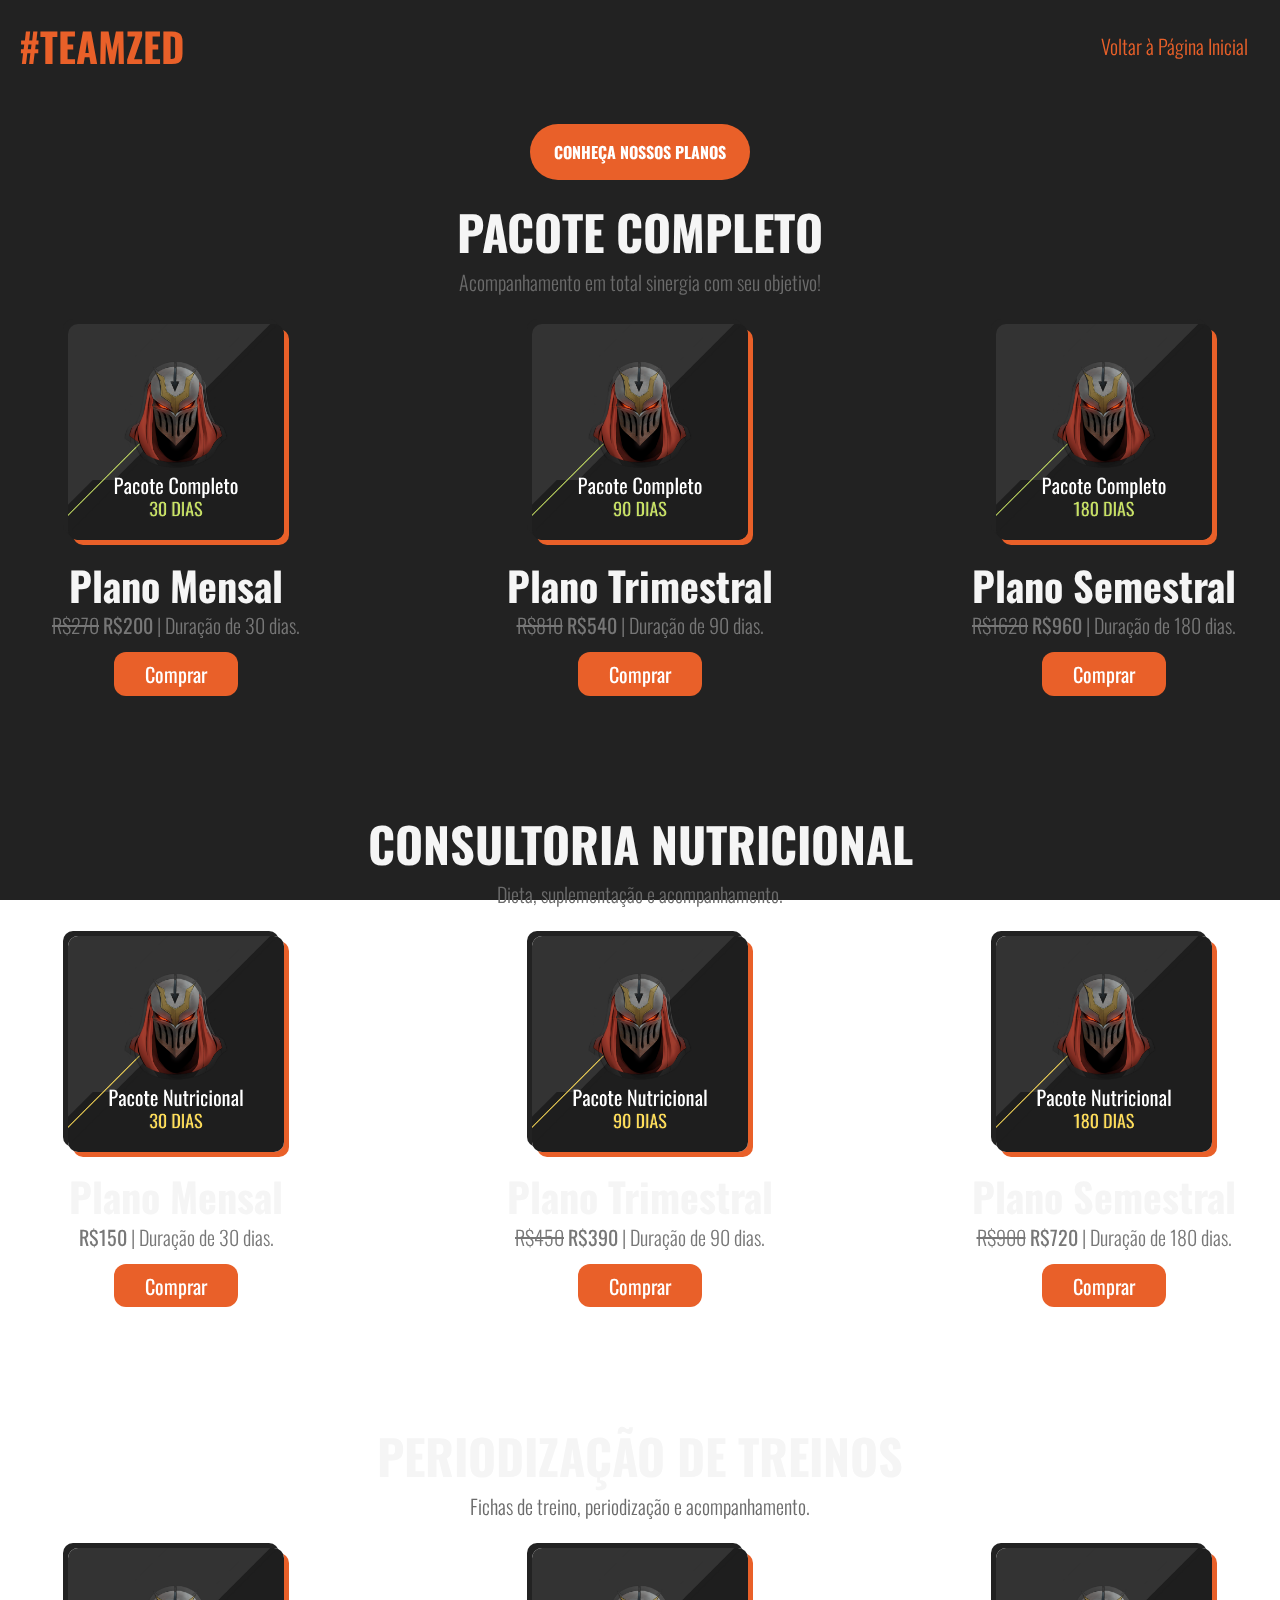
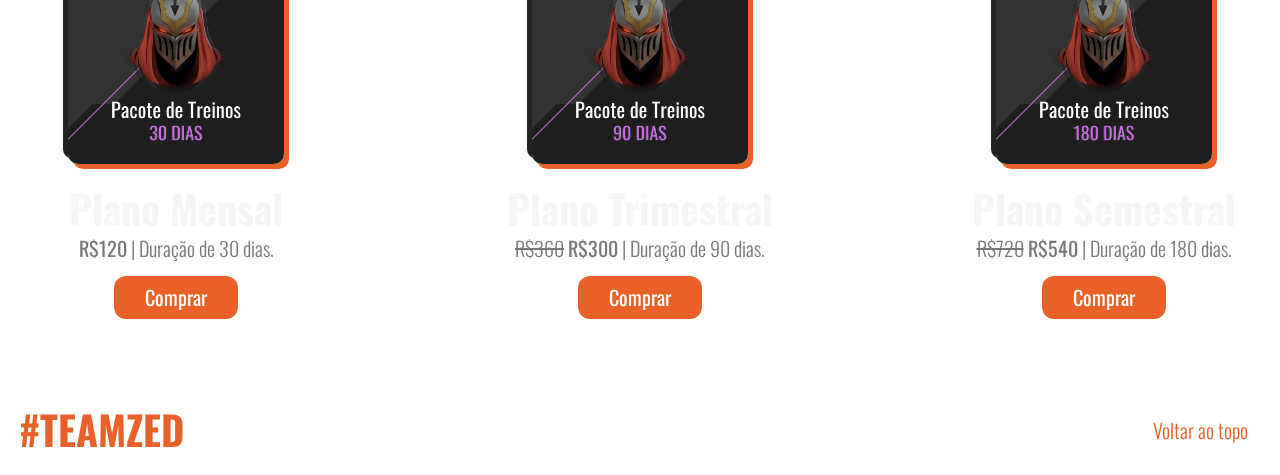
==== src/pages/store.html @ a08b1328 "store" ====
<!DOCTYPE html>
<html lang="pt-BR">
  <head>
    <meta charset="UTF-8" />
    <meta http-equiv="X-UA-Compatible" content="IE=edge" />
    <meta name="viewport" content="width=device-width, initial-scale=1.0" />
    <title>TEAMZED: Login</title>
    <link rel="icon" type="image/x-icon" href="../images/favicon.ico">
    <link rel="stylesheet" href="../css/store.style.css" />
    <link rel="stylesheet" href="../css/style.css" />
    <link rel="stylesheet" href="../css/mobile.css" />
    <link rel="stylesheet" href="src/css/effects.css" />
  </head>
<div class="bg"></div>
  <body>
    <a name="top"></a>
    <header2>
      <h3 class="logo">#TEAMZED</h3>
      <nav>
        <ul>
          <li>
            <a href="../../" id="goback">Voltar à Página Inicial</a>
          </li>
        </ul>
      </nav>
    </header2>
  </section>
  <section id="store">
    <h4 class="store-title hidden">CONHEÇA NOSSOS PLANOS</h4>
    <h2 class="titulo hidden">PACOTE COMPLETO</h2>
    <p class="paragrafo hidden">
      Acompanhamento em total sinergia com seu objetivo!
    </p>
    <div class="box-loja">
      <div class="coach-container hidden">
        <div class="coach">
          <img src="../images/c-30.png" class="planos-n" />
          <h3>Plano Mensal</h3>
          <div class="centerme">
            <span><s>R$270</s> <b>R$200</b> | Duração de 30 dias.</span>
          </div>
          <br><button class="buy-btn"><a href="https://www.asaas.com/c/711025036817"><span id="legenda">Comprar</span></a></button>
        </div>
        <div class="coach">
          <img src="../images/c-90.png" class="planos-n" />
          <h3>Plano Trimestral</h3>
          <div class="centerme">
          <span><s>R$810</s> <b>R$540</b> | Duração de 90 dias.</span>
          </div>
          <br><button class="buy-btn"><a href="https://www.asaas.com/c/485150834156"><span id="legenda">Comprar</span></a></button>
        </div>
        <div class="coach">
          <img src="../images/c-180.png" class="planos-n" />
          <h3>Plano Semestral</h3>
          <div class="centerme">
            <span><s>R$1620</s> <b>R$960</b> | Duração de 180 dias.</span>
          </div>
          <br><button class="buy-btn"><a href="https://www.asaas.com/c/943779820385"><span id="legenda">Comprar</span></a></button>
        </div>
      </div>
    </div>
  </section>
    <section id="store">
      <h2 class="titulo hidden">CONSULTORIA NUTRICIONAL</h2>
      <p class="paragrafo hidden">
        Dieta, suplementação e acompanhamento.
      </p>
      <div class="box-loja">
        <div class="coach-container hidden">
          <div class="coach">
            <img src="../images/n-30.png" class="planos-n" />
            <h3>Plano Mensal</h3>
            <div class="centerme">
              <span><b>R$150</b> | Duração de 30 dias.</span>
            </div>
            <br><button class="buy-btn"><a href="https://www.asaas.com/c/532279160494"><span id="legenda"><i class="bi bi-cart-check-fill"></i>Comprar</span></a></button>
          </div>
          <div class="coach">
            <img src="../images/n-90.png" class="planos-n" />
            <h3>Plano Trimestral</h3>
            <div class="centerme">
            <span><s>R$450</s> <b>R$390</b> | Duração de 90 dias.</span>
            </div>
            <br><button class="buy-btn"><a href="https://www.asaas.com/c/782414583894"><span id="legenda">Comprar</span></a></button>
          </div>
          <div class="coach">
            <img src="../images/n-180.png" class="planos-n" />
            <h3>Plano Semestral</h3>
            <div class="centerme">
              <span><s>R$900</s> <b>R$720</b> | Duração de 180 dias.</span>
            </div>
            <br><button class="buy-btn"><a href="https://www.asaas.com/c/745830677777"><span id="legenda">Comprar</span></a></button>
          </div>
        </div>
    </div>
    </section>
    <section id="store">
      <h2 class="titulo hidden">PERIODIZAÇÃO DE TREINOS</h2>
      <p class="paragrafo hidden">
        Fichas de treino, periodização e acompanhamento.
      </p>
      <div class="box-loja">
        <div class="coach-container hidden">
          <div class="coach">
            <img src="../images/t-30.png" class="planos-n" />
            <h3>Plano Mensal</h3>
            <div class="centerme">
              <span><b>R$120</b> | Duração de 30 dias.</span>
            </div>
            <br><button class="buy-btn"><a href="https://www.asaas.com/c/293170056329"><span id="legenda">Comprar</span></a></button>
          </div>
          <div class="coach">
            <img src="../images/t-90.png" class="planos-n" />
            <h3>Plano Trimestral</h3>
            <div class="centerme">
            <span><s>R$360</s> <b>R$300</b> | Duração de 90 dias.</span>
            </div>
            <br><button class="buy-btn"><a href="https://www.asaas.com/c/253151747947"><span id="legenda">Comprar</span></a></button>
          </div>
          <div class="coach">
            <img src="../images/t-180.png" class="planos-n" />
            <h3>Plano Semestral</h3>
            <div class="centerme">
              <span><s>R$720</s> <b>R$540</b> | Duração de 180 dias.</span>
            </div>
            <br><button class="buy-btn"><a href="https://www.asaas.com/c/029797451627"><span id="legenda">Comprar</span></a></button>
          </div>
        </div>
      </div>
    </section>
    <footer>
      <h3 class="logo">#TEAMZED</h3>
      <div>
        <nav>
          <ul>
            <li>
              <a href="#top">Voltar ao topo</a>
            </li>
          </ul>
        </nav>
      </div>
    </footer>
    <script src="../js/index.js"></script>
  </body>
</html>
---- src/css/store.style.css ----
@import url('https://fonts.googleapis.com/css2?family=Oswald:wght@200;300;400&display=swap');

:root {
  --fs-400: 1.4rem;
  --fs-500: 1.45rem;
  --fs-600: 1.6rem;
  --fs-l: 2.6rem;
  --fs-xl: 3.1rem;
  font-weight: 300;
}

* {
  margin: 0;
  padding: 0;
  font-family: 'Oswald', sans-serif;
  box-sizing:border-box;
}

body {
  min-width: 100vw;
  min-height: 100h;
  margin: 1rem auto;
  overflow-x: hidden;
  overflow-y: overlay;
  display: flex;
  flex-direction: column;
}

html {
    scroll-behavior: smooth;
  }
  
  .bg {
    position: fixed;
    right: 0;
    bottom: 0;
    left: 0;
    top: 0;
    width: 100vw;
    height: 100vh;
    object-fit: cover;
    overflow: hidden;
    z-index: -1;
    background: #222;
  }
  
  /*scrollbar*/
  ::-webkit-scrollbar {
    width: 0.3rem;
    height: 0.3rem;
  }
  
  ::-webkit-scrollbar-track {
    border-radius: 0.6rem;
  }
  
  ::-webkit-scrollbar-thumb {
    border-radius: 0.6rem;
    background: #e96029;
  }
  
  ::-webkit-scrollbar-thumb:hover{
    background: rgb(233, 96, 41, 0.7);
  }
  
  ::-webkit-scrollbar-thumb:active{
    background: rgb(233, 96, 41, 0.7);
  }
  
  .hide {
    display: none;
  }
  
  .open {
    display: block;
  }

/* header */
header2 {
    display: flex;
    justify-content: space-between;
    align-items: center;
    margin:0 1.2rem 0 1.2rem;
}

#store {
  margin-top: 2rem;
  margin-bottom: 2.5rem;
  display: flex;
  flex-direction: column;
  align-items: center;
  justify-content: center;
}

.store-title {
  margin: 1rem 0;
  padding: 1rem 1.5rem;
  background: #e96029;
  border-radius: 40px;
  color: white;
}

.buy-btn {
  background-color: #e96029;
  border-color: transparent;
  border-radius: 12px;
  padding: 0.3rem;
  margin: -0.8rem 0;
  transition: 0.3s;
  cursor: pointer;
}

.buy-btn:hover {
  background-color: #913c1b;
}

.planos-n {
  height: 13.5rem;
  width: 13.5rem;
  transition: 0.4s;
  border-radius: 10px;
  box-shadow:  5px 5px 0px  rgb(233, 96, 41),  /*right*/
                -5px -5px 0px rgb(34, 34, 34); /*left*/
}

.planos-n:hover {
  transform: scale(0.95);
  box-shadow:  15px 15px 0px rgb(233, 96, 41, 0.5),  /*right*/
                -15px -15px 0px  rgb(34, 34, 34, 0.5); /*left*/
}

.box-loja {
  margin-top: 5.5rem;
  padding: 3rem;
  width: 100vw;
  display: flex;
  flex-direction: column;
  justify-content: center;
  align-items: center;
}

.box-loja img {
  margin-top: -13rem;
}
---- src/css/style.css ----
@import url('https://fonts.googleapis.com/css2?family=Oswald:wght@200;300;400&display=swap');

:root {
  --fs-400: 1.4rem;
  --fs-500: 1.45rem;
  --fs-600: 1.6rem;
  --fs-l: 2.6rem;
  --fs-xl: 3.1rem;
  font-weight: 300;
}

* {
  margin: 0;
  padding: 0;
  font-family: 'Oswald', sans-serif;
  box-sizing:border-box;
}

body {
  min-width: 100vw;
  min-height: 100h;
  margin: 1rem auto;
  overflow-x: hidden;
  overflow-y: overlay;
  display: flex;
  flex-direction: column;
}

button {
  cursor: pointer;
}

html {
  scroll-behavior: smooth;
}

.bg {
  position: fixed;
  right: 0;
  bottom: 0;
  left: 0;
  top: 0;
  width: 100vw;
  height: 100vh;
  object-fit: cover;
  overflow: hidden;
  z-index: -1;
  background: #222;
}

.markup {
  margin: 4rem 0 2rem 0;
  padding: 1rem 3rem;
  background: #e96029;
  border-radius: 40px;
  color: white;
}

/*scrollbar*/
::-webkit-scrollbar {
  width: 0.3rem;
  height: 0.3rem;
}

::-webkit-scrollbar-track {
  border-radius: 0.6rem;
}

::-webkit-scrollbar-thumb {
  border-radius: 0.6rem;
  background: #e96029;
}

::-webkit-scrollbar-thumb:hover{
  background: rgb(233, 96, 41, 0.7);
}

::-webkit-scrollbar-thumb:active{
  background: rgb(233, 96, 41, 0.7);
}

/* fonts */
.titulo, #aside2 h2 {
  font-size: var(--fs-xl);
}

.paragrafo, .coach span, #aside2 .forms-button:hover {
  font-size: var(--fs-500);
}

.coach h3, .logo {
  font-size: var(--fs-l);
}

.titulo-card {
  font-size: var(--fs-600);
}

.descricao-card, #aside2 .forms-button {
  font-size: var(--fs-500);
}

#legenda, #legenda2 {
  color: white;
  font-size: var(--fs-500);
}

/* menu list */
ul {
  list-style: none;
}

a {
  color: rgb(233, 96, 41);
  text-decoration: none;
  transition: 0.4s;
}

a:hover {
  opacity: 0.6;
}

#members, #goback {
  color: rgb(233, 96, 41);
  text-decoration: none;
  transition: 0.4s;
  cursor: pointer;
}

#members:hover, #goback:hover {
  opacity: 0.6;
}

.hide {
  display: none;
}

.open {
  display: block;
}

/* header & menus */
header {
  display: flex;
  justify-content: space-between;
  align-items: center;
  margin:0 1.2rem 3rem 1.2rem;
}

.logo {
  font-weight: bold;
  color: #e96029;
}

.menu-btn {
  display: none;
  width: 2.5rem;
  height: 2.5rem;
  margin-top: 0.8rem;
  cursor: pointer;
  color: #e96029;
}

nav ul {
  display: flex;
}

nav ul li {
  margin-left: 2.5rem;
}

nav ul li a {
  padding: 0.6rem 0.8rem;
  transition: 0.3s;
  font-size: var(--fs-500);
  color: #e96029;
}

nav ul li a:hover {
  opacity: 0.6;
}

/* section #teamzed */
#teamzed {
  background-color: transparent;
  display: flex;
  position: relative;
  flex-direction: column;
  justify-content: center;
  align-items: center;
}

.blob {
	background: transparent;
	animation: pulse 2.5s infinite;
}

#teamzed .titulo {
  margin-top: 1rem;
}

.titulo {
  color: whitesmoke;
  font-weight: bold;
  text-align: center;
}

.paragrafo {
  color: #6b6b6b;
  text-align: center;
  margin-bottom: 2rem;
  width: 100vw;
}

/* #serv1 quem somos */
#serv1 {
  margin-top: 8.5rem;
  display: flex;
  flex-direction: column;
  align-items: center;
  justify-content: center;
}

.box-quemsomos {
  margin-top: 7.5rem;
  padding: 3rem;
  width: 100vw;
  display: flex;
  flex-direction: column;
  justify-content: center;
  align-items: center;
  background: #444;
  box-shadow: 0px 12px 34px 6px rgba(0, 0, 0, 0.25);
  border-radius: 0px 0px 45px 45px;
}

.box-quemsomos img {
  margin-top: -11rem;
}

.coach-container {
  display: flex;
  margin-top: -2rem;
}

.coach {
  margin-top: 5.5rem;
  text-align: center;
}

.coach h3 {
  margin-top: 0.6rem;
  margin-bottom: -0.3rem;
  font-weight: bold;
  color: whitesmoke;
  width: 29rem;
}

.coach span {
  color: #777777;
  width: 100vw;
  padding: 0 1.5rem;
}

.avatar-van, .avatar-edu, .avatar-wagner {
  height: 15.5rem;
  width: 15.5rem;
  transition: 0.4s;
  border-radius: 10px;
  box-shadow:  10px 10px 0px #e96029,  /*right*/
                -10px -10px 0px #333; /*left*/
}

.avatar-van:hover, .avatar-edu:hover, .avatar-wagner:hover {
  transform: scale(0.95);
  box-shadow:  20px 20px 0px #e96029,  /*right*/
                -20px -20px 0px #333; /*left*/
}


.contato-info {
  background-color: #e96029;
  border-color: transparent;
  border-radius: 10px;
  padding: 0.3rem 0.6rem;
  margin: 0.3rem 0;
  transition: 0.3s;
}

#legenda2 {
  text-decoration: underline;
}

.contato-info:hover {
  background-color: #913c1b;
}

.cards-box {
  display: flex;
  justify-content: space-between;
  margin-top: 19.5rem;
}

.card {
  display: flex;
  flex-direction: column;
  align-items: center;
  text-align: center;
  margin: 0 5.5rem;
}

.titulo-card {
  margin: 0.3rem 0;
  font-weight: bold;
  color: #f5f5f5;
}

.descricao-card {
  color: #777777;
  margin-top: -0.3rem;
  width: 15.5rem;
}

.container-info2 {
  padding-bottom: 4.4rem;
  width: 100vw;
  display: flex;
  flex-direction: column;
  justify-content: space-between;
  align-items: center;
}

.svg-icon {
  width: 3rem;
  height: 3rem;
}

/* #serv2 o que entregamos */
#serv2 {
  margin-top: 5.5rem;
  display: flex;
  flex-direction: column;
  align-items: center;
}

.svg {
  width: 37rem;
  height: 37rem;
  padding-top: 0;
}

#serv2 .cards-box {
  margin-top: 5rem;
}

/* aside 1 */
aside {
  background: #e96029;
  justify-content: space-around;
  display: flex;
  width: 100%;
  padding: 0 6rem;
}

.aside-container {
  display: flex;
  flex-direction: column;
  text-align: center;
  width: 100%;
}

.aside-container .markup {
  background: #333;
  width: 11rem;
  padding-left: 3rem;
  margin-top: 2rem;
}

.aside-container .titulo {
  text-align: left;
  margin: -1.5rem 0;
  font-weight: none;
}

.aside-container .paragrafo {
  margin-top: -0.3rem;
  width: 34.5rem;
  color: whitesmoke;
  text-align:left;
  margin-bottom: 2.5rem;
}

aside img {
  margin-top: 4.5rem;
  opacity: 0.9;
  animation: float 4s infinite;
}

/* aside 2 */
#aside2 {
  background: transparent;
  color: white;
  display: flex;
  flex-direction: column;
  align-items: center;
  height: 50rem;
}

#aside2 h2 {
  margin-top: 15rem;
  width: 45rem;
  text-align: center;
}

.forms-button {
  padding: 1rem 3rem;
  margin-bottom: 4rem;
  color: white;
  border: none;
  border-radius: 15px;
}

#aside2 .forms-button {
  background-color: white;
  color: black;
  margin-top: -15rem;
  transition: 0.3s ease-in-out;
  animation: pulse2 2s infinite;
}

#aside2 .forms-button:hover {
  background-color: #e96029;
  color: whitesmoke;
  animation-play-state: paused;
}

/*footer*/
footer {
  display: flex;
  justify-content: space-between;
  align-items: center;
  margin-left: 1.2rem;
  margin-right: 1.2rem;
}
---- src/css/mobile.css ----
:root {
  --fs-400: 1rem;
  --fs-500: 1.25rem;
  --fs-600: 1.5rem;
  --fs-l: 2.5rem;
  --fs-xl: 3rem;
  font-weight: 300;
}

@media (max-width: 900px) {
  html {
    overflow-x: hidden;
  }

  header {
    padding-top: 0.6rem;
    width: 90vw;
  }

  .titulo, #aside2 h2 {
    font-size: 2rem;
  }

  .markup {
    font-size: var(--fs-400);
  }

  #serv1 .paragrafo, #serv1 .titulo, #serv2 .paragrafo, #serv2 .titulo {
    padding: 0.3rem 0.9rem;
    width: 90vw;
  }

  #serv1 {
    flex-direction: column;
  }

  .cards-box {
    margin-top: -5.5rem;
    display: block;
  }

  #serv2 .card {
    padding: 2rem;
  }

  #serv1 .card {
    margin-top: 14rem;
  }

  #serv1 .paragrafo {
    margin-bottom: -0.8rem;
  }

  .coach-container {
    display: flex;
    flex-direction: column;
    align-items: center;
  }

  .coach {
    align-items: center;
    margin: 6.5rem 0 6.9rem 0;
    padding-bottom: 0.9rem;
   }

   .card {
    margin: 0 1.8rem;
  }

  aside {
    flex-direction: column;
    justify-content: center;
    align-items: center;
    padding: 0 1.5rem;
    border-radius: 20px 20px 45px 45px;
  }

  .aside-container {
    justify-content: center;
    margin: 0 1rem 0 1rem;
    padding: 0 1rem 0 1rem;
  }

  .aside-container .markup {
    width: 7rem;
    padding: 1rem .5rem;
    margin: 2rem 0 1.5rem 0;
  }

  .aside-container .titulo {
    display: flex;
    font-size: 5vw;
    margin: .5rem 0 -1rem 0;
    padding: 0;
  }

  .aside-container p {
    max-width: 100%;
  }

  aside img {
  display: none;
  }
  
  #aside2 h2 {
    margin-top: 15rem;
    width: 35rem;
  }
  
  #aside2 .forms-button {
    margin-top: 1.5rem;
  }

  .box-loja {
    margin-top: 10rem;
    padding: 0 3rem;
  }
}

/* 500w --------------------------------------------------------------------------------------------------------------------------------*/
@media (max-width: 500px) {
  html {
    overflow-x: hidden;
  }

  header {
    position: fixed;
    top: 0;
    z-index: 1;
    margin:0 1.2rem 3rem 1.2rem;
  }

  .menu-btn {
    display: block;
    width: 2.5rem;
    height: 2.5rem;
    position: relative;
    z-index: 12;
  }

  .markup {
    font-size: 0.7rem;
    margin-top: 1.3rem;
  }

  .paragrafo {
    font-size: 0.9rem;
  }

  section, aside {
    width: 100vw;
  }

  .box-quemsomos {
    margin-top: 10rem;
    padding: 0 3rem;
  }

  .box-loja {
    margin-top: 10rem;
    padding: 0 3rem;
  }

  #teamzed {
    padding: 1.2rem;
    margin-top: 2.5rem;
  }

  #teamzed img {
    width: 15rem;
    height: 15rem;
  }

  #serv1, #store {
    flex-direction: column;
  }

  #serv1 .cards-box {
    margin-top: -8.5rem;
    align-items: center;
  }

  #serv1 .card {
    margin-top: 13.7rem;
  }

  #serv1 .paragrafo, #serv1 .titulo, #serv2 .paragrafo, #serv2 .titulo {
    padding: 0.3rem 0.9rem;
    width: 90vw;
  }

  #serv1 .paragrafo {
    margin-bottom: -0.8rem;
  }

  .coach-container {
    display: flex;
    flex-direction: column;
    align-items: center;
    justify-content: center;
  }

  .coach {
    margin: 5rem 3rem 6.5rem 3rem;
    padding-bottom: 1.2rem;
    display: flex;
    flex-direction: column;
   }

   .coach span {
    margin-bottom: -25px;
   }

   .centerme {
    align-items: center;
    justify-content: center;
    display: flex;
    flex-direction: column;
    margin: 0 2rem;
    padding: 0 2rem;
    width: 10vw;
   }
 
   .coach h3, .titulo-card, .titulo, .logo, .paragrafo {
     font-size: var(--fs-500)
   }

  .cards-box {
    flex-direction: column;
  }

  .svg {
    width: 25rem;
    height: 25rem;
  }

  #serv2 .cards-box {
    margin-top: 1.2rem;
  }

  #serv2 .card {
    margin-top: 2.5rem;
  }

  .avatar-van, .avatar-edu, .avatar-wagner, .planos-n {
    height: 13rem;
    width: 13rem;
  }

  aside {
    flex-direction: column;
    padding: 0 1.5rem;
  }
  
  .aside-container {
    justify-content: center;
    align-items: center;
    margin: 0 .5rem 0 .5rem;
    padding: 0 .5rem 0 .5rem;
  }

  .aside-container .markup {
    width: 7rem;
    padding: 1rem .5rem;
    margin: 1rem 0 .5rem 0;
  }

  .aside-container .titulo {
    margin: .5rem 0 -1rem 0;
    padding: 0;
    align-self: flex-start;
  }

  .aside-container p {
    max-width: 100%;
  }

  aside img {
  display:none
  }
  
  #aside2 h2 {
    margin-top: 1.5rem;
    width: 95vw;
    font-size: var(--fs-600)
  }
  
  #aside2 .forms-button {
    margin-top: .5rem;
    font-size: 0.8rem;
  }

  #aside2 .forms-button:hover {
    font-size: var(--fs-400);
  }

  .buy-btn {
    background-color: #e96029;
    border-color: transparent;
    border-radius: 12px;
    padding: 0.3rem;
    margin: 0.8rem 0 1.5rem 0;
    transition: 0.3s;
    cursor: pointer;
  }

  #goback, #members, #contato-info, #top {
    font-size: 1rem;
  }

}
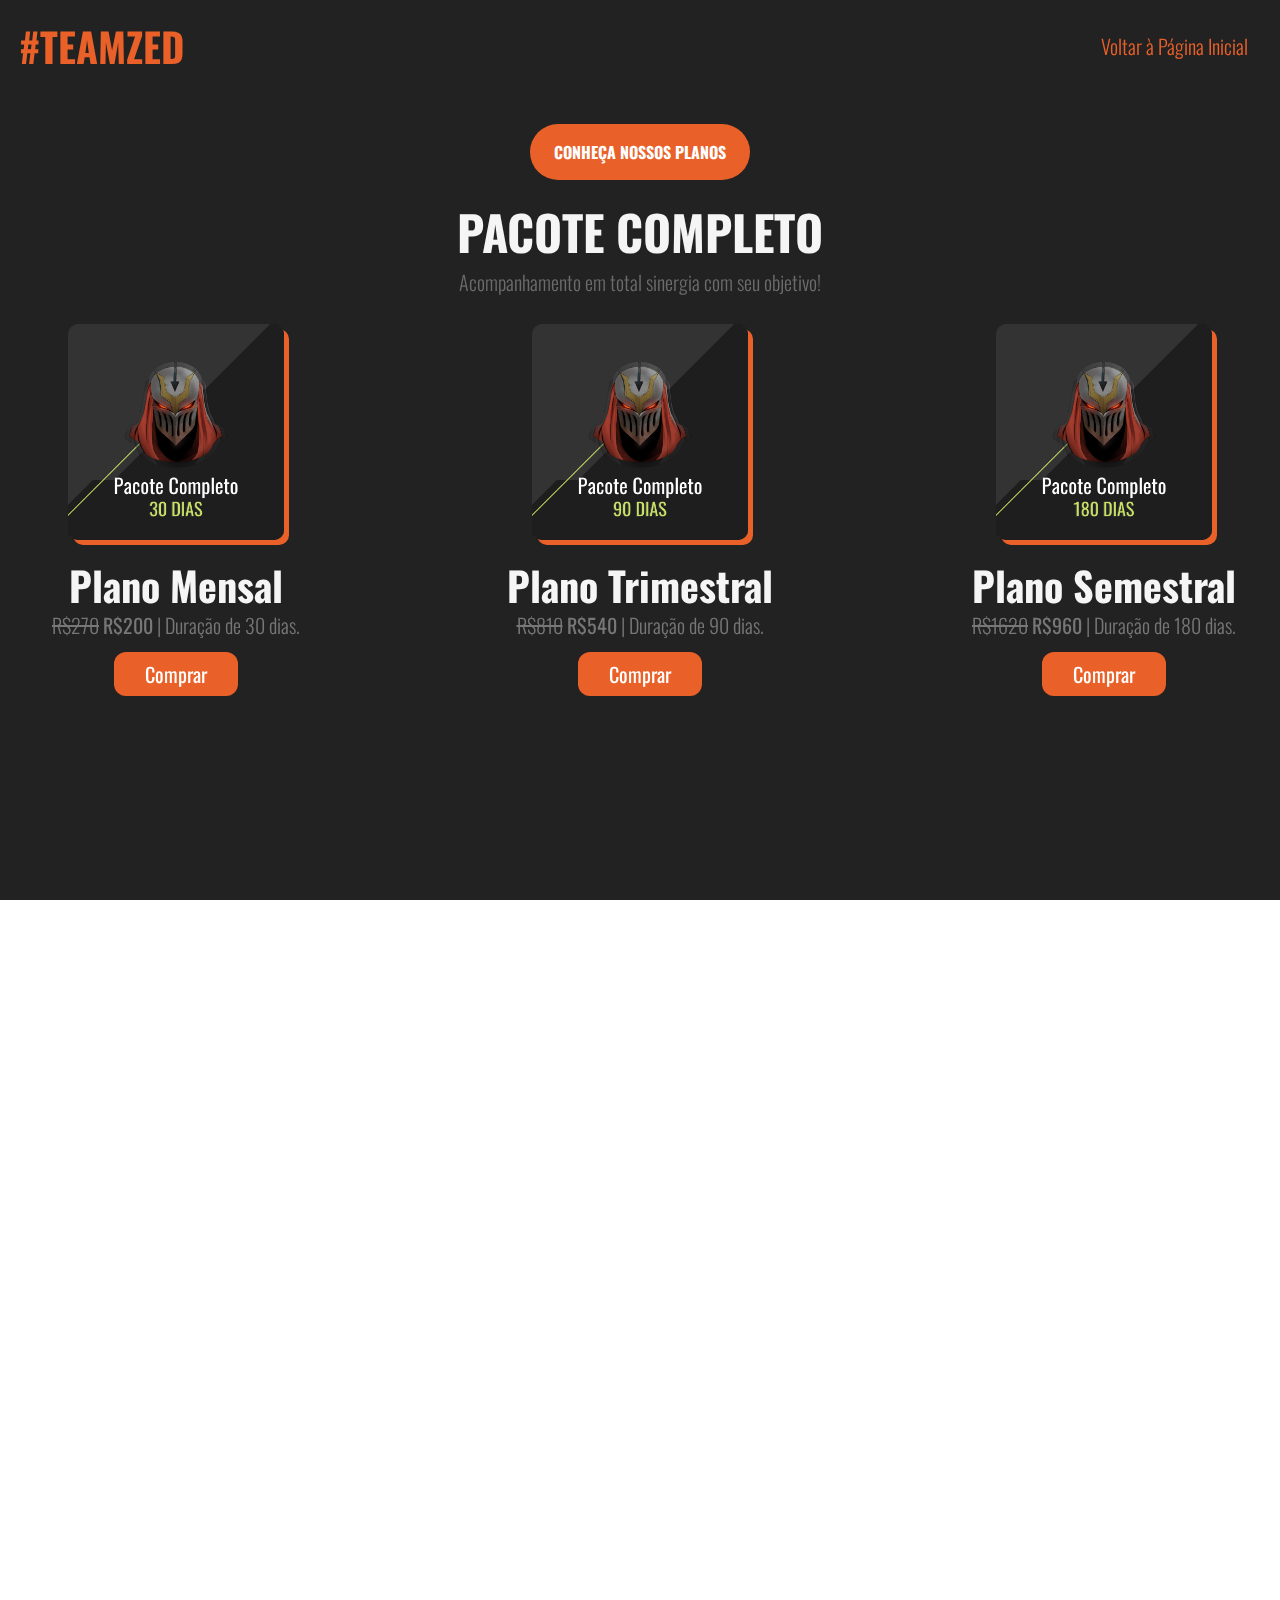
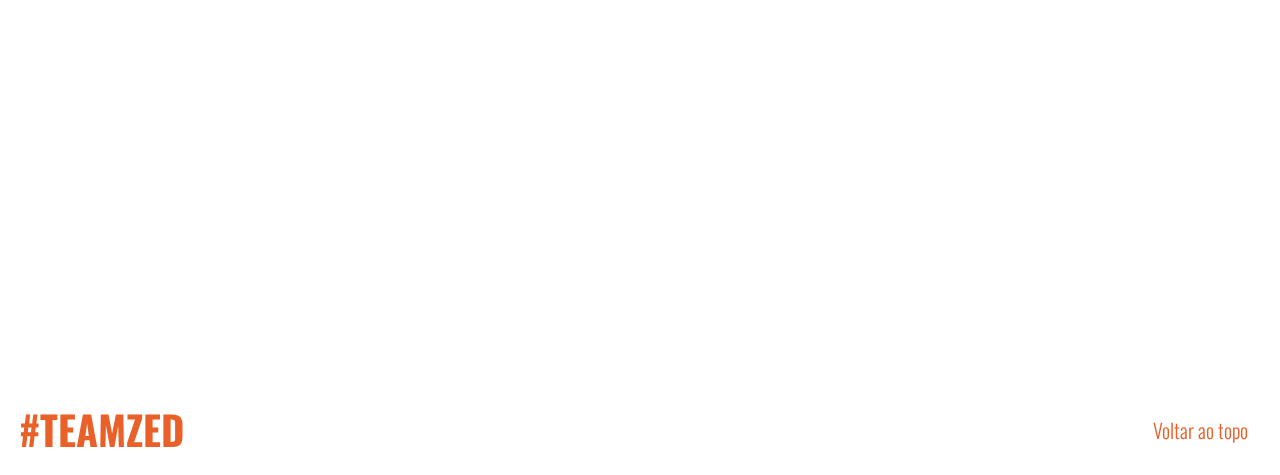
==== commit 3c3b6e29: "fix hang" ====
--- a/src/pages/store.html
+++ b/src/pages/store.html
@@ -10,6 +10,8 @@
     <link rel="stylesheet" href="../css/style.css" />
     <link rel="stylesheet" href="../css/mobile.css" />
     <link rel="stylesheet" href="src/css/effects.css" />
+    <link href="https://unpkg.com/aos@2.3.1/dist/aos.css" rel="stylesheet">
+    <script src="https://unpkg.com/aos@2.3.1/dist/aos.js"></script>
   </head>
 <div class="bg"></div>
   <body>
@@ -26,13 +28,26 @@
     </header2>
   </section>
   <section id="store">
-    <h4 class="store-title hidden">CONHEÇA NOSSOS PLANOS</h4>
-    <h2 class="titulo hidden">PACOTE COMPLETO</h2>
-    <p class="paragrafo hidden">
-      Acompanhamento em total sinergia com seu objetivo!
+    <h4 class="store-title"
+        data-aos="fade-up"
+        data-aos-duration="900"
+    >CONHEÇA NOSSOS PLANOS</h4>
+    <h2 class="titulo"
+        data-aos="fade-up"
+        data-aos-delay="200"
+        data-aos-duration="900"
+    >PACOTE COMPLETO</h2>
+    <p class="paragrafo"
+        data-aos="fade-up"
+        data-aos-delay="200"
+        data-aos-duration="900"
+    >Acompanhamento em total sinergia com seu objetivo!
     </p>
     <div class="box-loja">
-      <div class="coach-container hidden">
+      <div class="coach-container"
+            data-aos="fade-up"
+            data-aos-duration="900"
+      >
         <div class="coach">
           <img src="../images/c-30.png" class="planos-n" />
           <h3>Plano Mensal</h3>
@@ -61,12 +76,22 @@
     </div>
   </section>
     <section id="store">
-      <h2 class="titulo hidden">CONSULTORIA NUTRICIONAL</h2>
-      <p class="paragrafo hidden">
-        Dieta, suplementação e acompanhamento.
+      <h2 class="titulo"
+          data-aos="fade-up"
+          data-aos-duration="900"
+      >CONSULTORIA NUTRICIONAL</h2>
+      <p class="paragrafo"
+          data-aos="fade-up"
+          data-aos-delay="200"
+          data-aos-duration="900"
+      >Dieta, suplementação e acompanhamento.
       </p>
       <div class="box-loja">
-        <div class="coach-container hidden">
+        <div class="coach-container"
+            data-aos="fade-up"
+            data-aos-delay="200"
+            data-aos-duration="900"
+        >
           <div class="coach">
             <img src="../images/n-30.png" class="planos-n" />
             <h3>Plano Mensal</h3>
@@ -95,12 +120,22 @@
     </div>
     </section>
     <section id="store">
-      <h2 class="titulo hidden">PERIODIZAÇÃO DE TREINOS</h2>
-      <p class="paragrafo hidden">
-        Fichas de treino, periodização e acompanhamento.
+      <h2 class="titulo"
+          data-aos="fade-up"
+          data-aos-duration="900"
+      >PERIODIZAÇÃO DE TREINOS</h2>
+      <p class="paragrafo"
+          data-aos="fade-up"
+          data-aos-delay="200"
+          data-aos-duration="900"
+      >Fichas de treino, periodização e acompanhamento.
       </p>
       <div class="box-loja">
-        <div class="coach-container hidden">
+        <div class="coach-container"
+            data-aos="fade-up"
+            data-aos-delay="200"
+            data-aos-duration="900"
+        >
           <div class="coach">
             <img src="../images/t-30.png" class="planos-n" />
             <h3>Plano Mensal</h3>
--- a/src/css/style.css
+++ b/src/css/style.css
@@ -267,14 +267,14 @@
   width: 15.5rem;
   transition: 0.4s;
   border-radius: 10px;
-  box-shadow:  10px 10px 0px #e96029,  /*right*/
-                -10px -10px 0px #333; /*left*/
+  box-shadow:  5px 5px 0px #e96029,  /*right*/
+                -5px -5px 0px rgb(34, 34, 34); /*left*/
 }
 
 .avatar-van:hover, .avatar-edu:hover, .avatar-wagner:hover {
   transform: scale(0.95);
-  box-shadow:  20px 20px 0px #e96029,  /*right*/
-                -20px -20px 0px #333; /*left*/
+  box-shadow:  15px 15px 0px rgb(233, 96, 41, 0.5),  /*right*/
+                -15px -15px 0px rgb(34, 34, 34, 0.5); /*left*/
 }
 
 
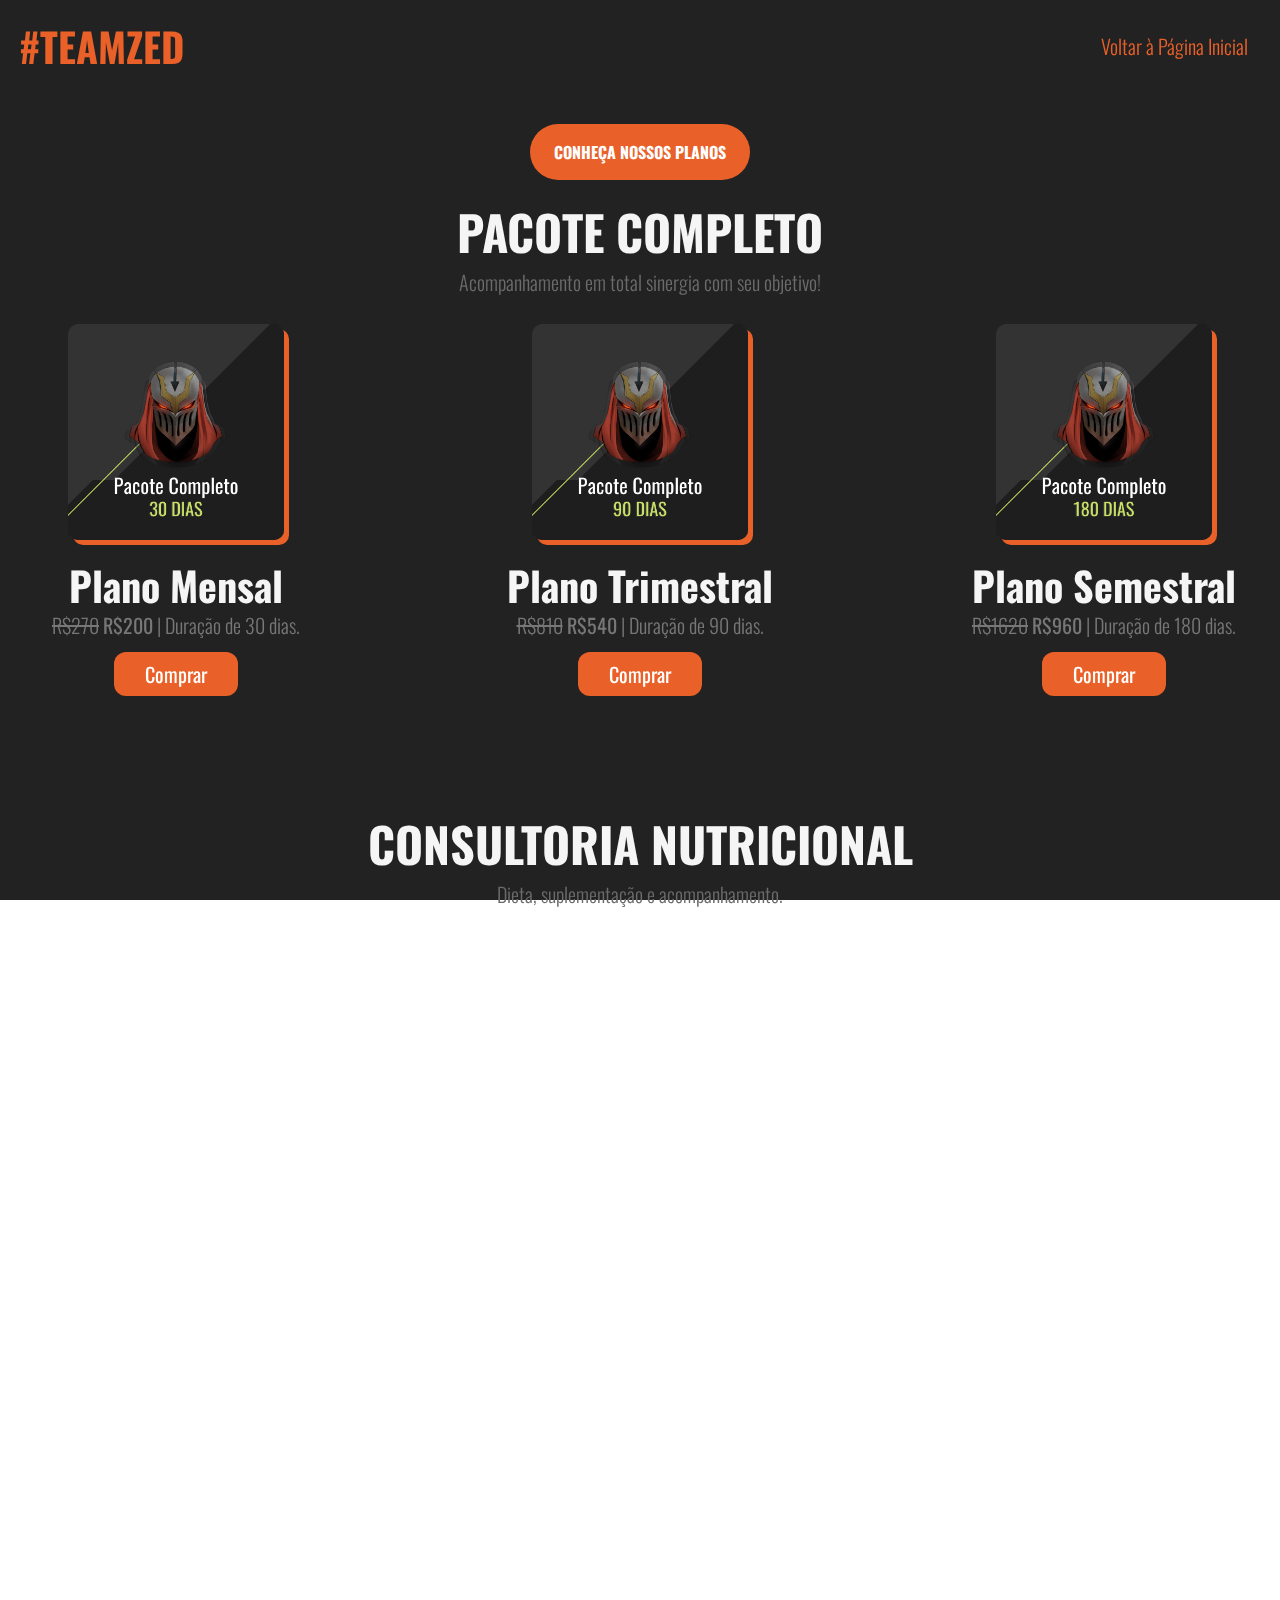
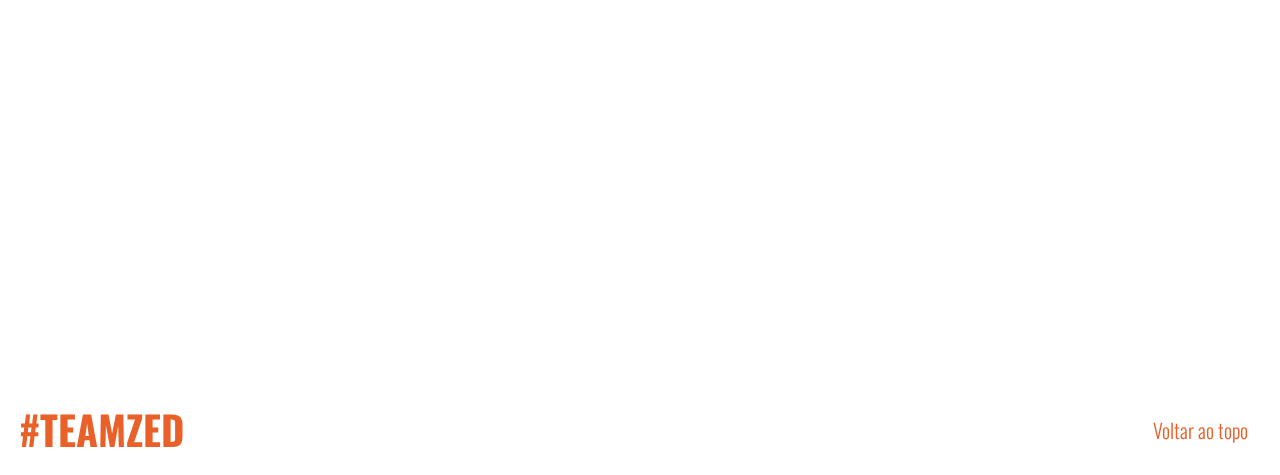
==== commit 2dcdc84f: "fix hang" ====
--- a/src/pages/store.html
+++ b/src/pages/store.html
@@ -3,7 +3,7 @@
   <head>
     <meta charset="UTF-8" />
     <meta http-equiv="X-UA-Compatible" content="IE=edge" />
-    <meta name="viewport" content="width=device-width, initial-scale=1.0" />
+    <meta name="viewport" content="width=device-width, height=device-height, initial-scale=1.0" />
     <title>TEAMZED: Login</title>
     <link rel="icon" type="image/x-icon" href="../images/favicon.ico">
     <link rel="stylesheet" href="../css/store.style.css" />
--- a/src/css/store.style.css
+++ b/src/css/store.style.css
@@ -8,72 +8,6 @@
   --fs-xl: 3.1rem;
   font-weight: 300;
 }
-
-* {
-  margin: 0;
-  padding: 0;
-  font-family: 'Oswald', sans-serif;
-  box-sizing:border-box;
-}
-
-body {
-  min-width: 100vw;
-  min-height: 100h;
-  margin: 1rem auto;
-  overflow-x: hidden;
-  overflow-y: overlay;
-  display: flex;
-  flex-direction: column;
-}
-
-html {
-    scroll-behavior: smooth;
-  }
-  
-  .bg {
-    position: fixed;
-    right: 0;
-    bottom: 0;
-    left: 0;
-    top: 0;
-    width: 100vw;
-    height: 100vh;
-    object-fit: cover;
-    overflow: hidden;
-    z-index: -1;
-    background: #222;
-  }
-  
-  /*scrollbar*/
-  ::-webkit-scrollbar {
-    width: 0.3rem;
-    height: 0.3rem;
-  }
-  
-  ::-webkit-scrollbar-track {
-    border-radius: 0.6rem;
-  }
-  
-  ::-webkit-scrollbar-thumb {
-    border-radius: 0.6rem;
-    background: #e96029;
-  }
-  
-  ::-webkit-scrollbar-thumb:hover{
-    background: rgb(233, 96, 41, 0.7);
-  }
-  
-  ::-webkit-scrollbar-thumb:active{
-    background: rgb(233, 96, 41, 0.7);
-  }
-  
-  .hide {
-    display: none;
-  }
-  
-  .open {
-    display: block;
-  }
 
 /* header */
 header2 {
--- a/src/css/style.css
+++ b/src/css/style.css
@@ -16,9 +16,13 @@
   box-sizing:border-box;
 }
 
+.wrapper {
+  overflow-x: hidden;
+}
+
 body {
-  min-width: 100vw;
-  min-height: 100h;
+  height: 100%;
+  width: 100%;
   margin: 1rem auto;
   overflow-x: hidden;
   overflow-y: overlay;
@@ -28,10 +32,6 @@
 
 button {
   cursor: pointer;
-}
-
-html {
-  scroll-behavior: smooth;
 }
 
 .bg {
@@ -43,7 +43,7 @@
   width: 100vw;
   height: 100vh;
   object-fit: cover;
-  overflow: hidden;
+  overflow: visible;
   z-index: -1;
   background: #222;
 }
--- a/src/css/mobile.css
+++ b/src/css/mobile.css
@@ -8,9 +8,6 @@
 }
 
 @media (max-width: 900px) {
-  html {
-    overflow-x: hidden;
-  }
 
   header {
     padding-top: 0.6rem;
@@ -119,9 +116,6 @@
 
 /* 500w --------------------------------------------------------------------------------------------------------------------------------*/
 @media (max-width: 500px) {
-  html {
-    overflow-x: hidden;
-  }
 
   header {
     position: fixed;
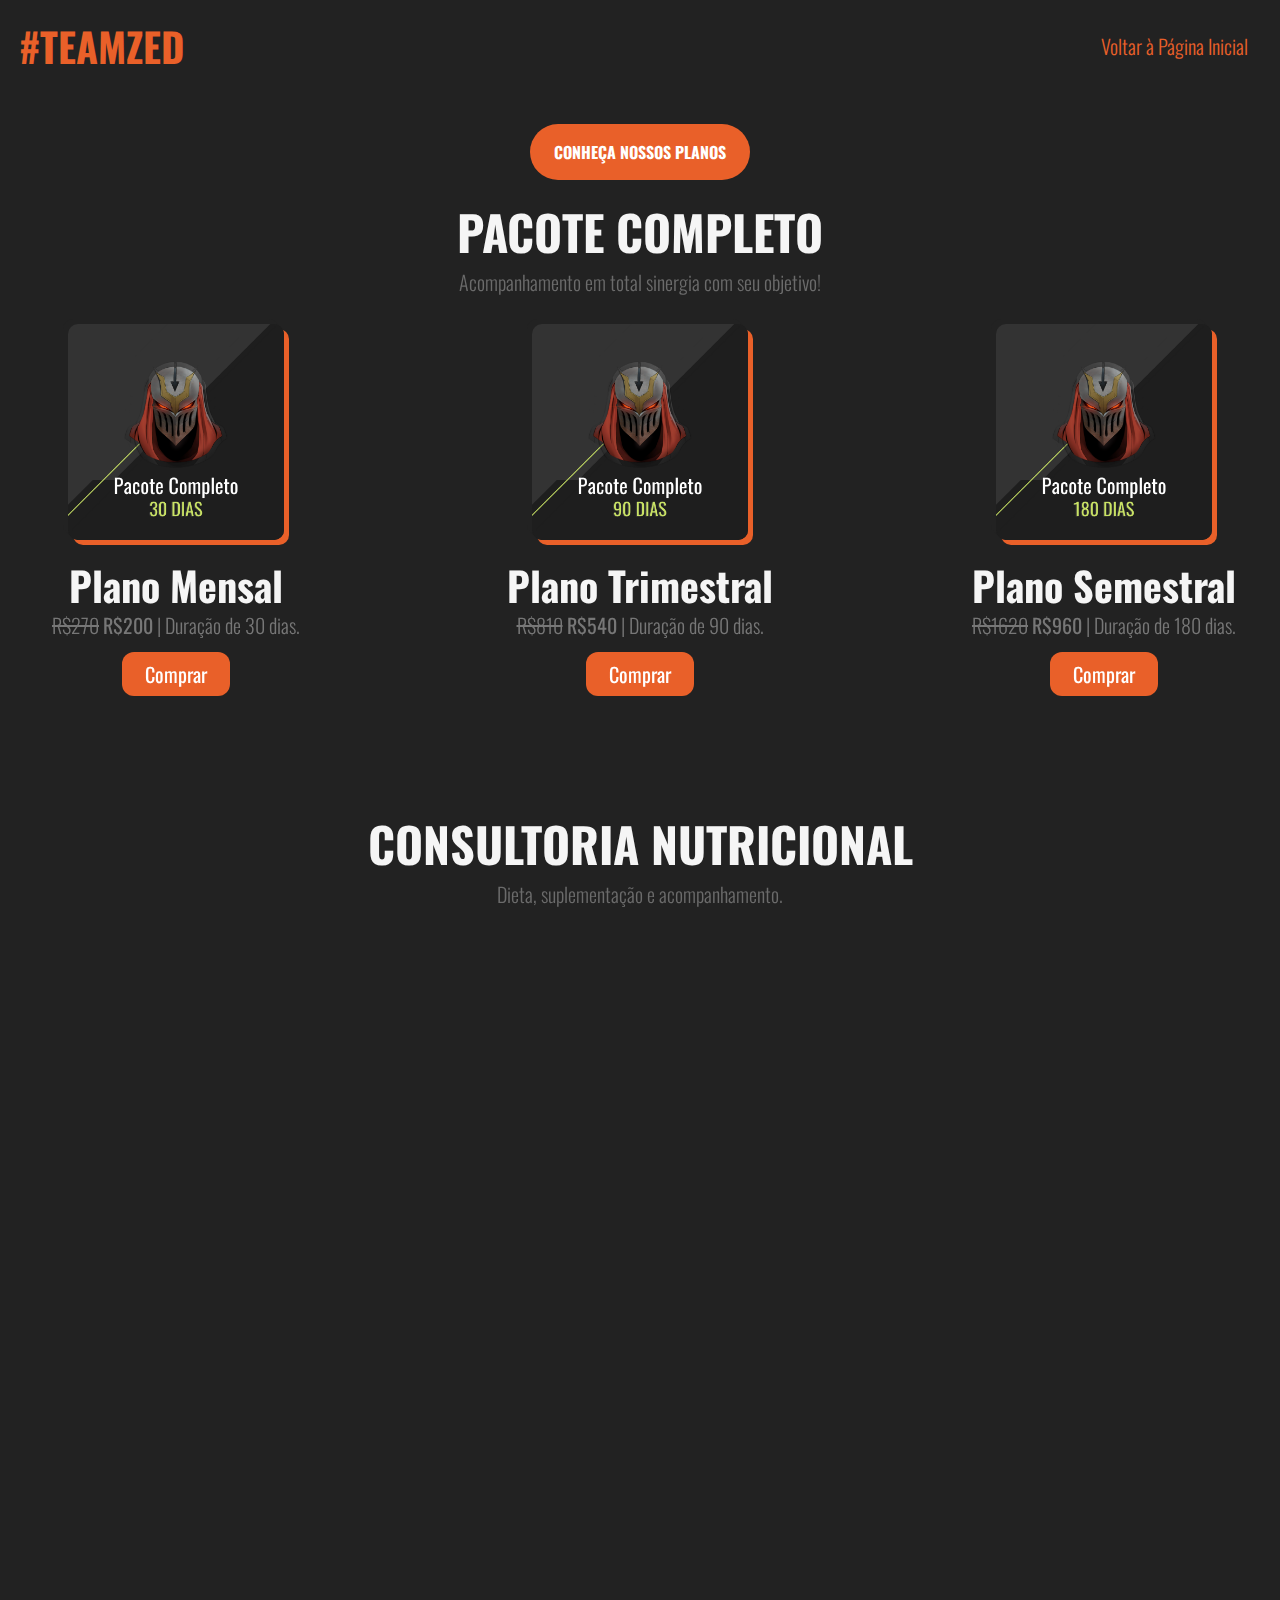
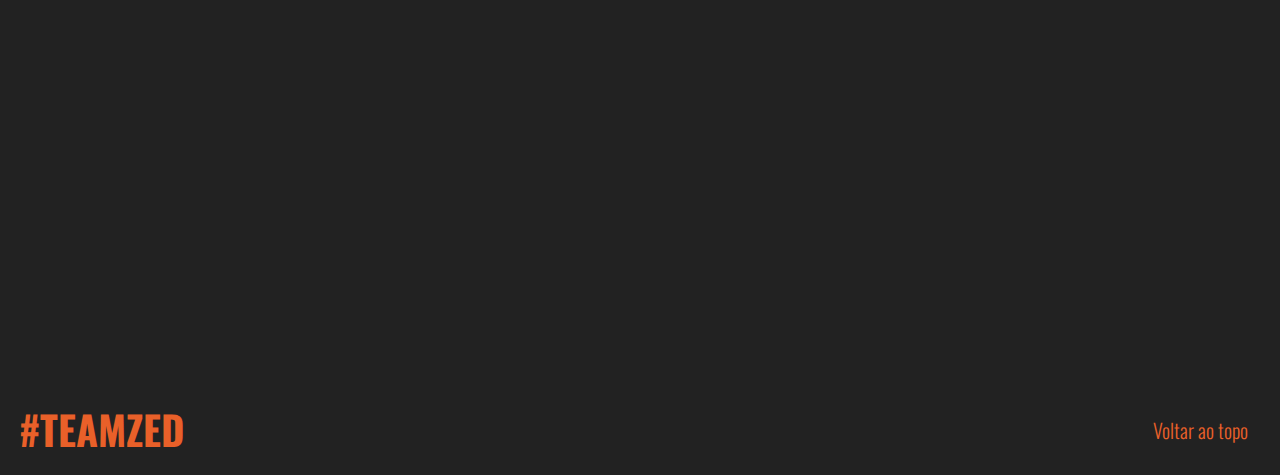
==== commit 4922853e: "links new page" ====
--- a/src/pages/store.html
+++ b/src/pages/store.html
@@ -3,7 +3,8 @@
   <head>
     <meta charset="UTF-8" />
     <meta http-equiv="X-UA-Compatible" content="IE=edge" />
-    <meta name="viewport" content="width=device-width, height=device-height, initial-scale=1.0" />
+    <meta name="viewport" content="width=device-width, height=device-height, initial-scale=1.0, 
+    maximum-scale=1.0, minimum-scale=1.0" />
     <title>TEAMZED: Login</title>
     <link rel="icon" type="image/x-icon" href="../images/favicon.ico">
     <link rel="stylesheet" href="../css/store.style.css" />
@@ -54,7 +55,7 @@
           <div class="centerme">
             <span><s>R$270</s> <b>R$200</b> | Duração de 30 dias.</span>
           </div>
-          <br><button class="buy-btn"><a href="https://www.asaas.com/c/711025036817"><span id="legenda">Comprar</span></a></button>
+          <br><button class="buy-btn"><a rel='noopener noreferrer' target='_blank' href="https://www.asaas.com/c/711025036817"><span id="legenda">Comprar</span></a></button>
         </div>
         <div class="coach">
           <img src="../images/c-90.png" class="planos-n" />
@@ -62,7 +63,7 @@
           <div class="centerme">
           <span><s>R$810</s> <b>R$540</b> | Duração de 90 dias.</span>
           </div>
-          <br><button class="buy-btn"><a href="https://www.asaas.com/c/485150834156"><span id="legenda">Comprar</span></a></button>
+          <br><button class="buy-btn"><a rel='noopener noreferrer' target='_blank' href="https://www.asaas.com/c/485150834156"><span id="legenda">Comprar</span></a></button>
         </div>
         <div class="coach">
           <img src="../images/c-180.png" class="planos-n" />
@@ -70,7 +71,7 @@
           <div class="centerme">
             <span><s>R$1620</s> <b>R$960</b> | Duração de 180 dias.</span>
           </div>
-          <br><button class="buy-btn"><a href="https://www.asaas.com/c/943779820385"><span id="legenda">Comprar</span></a></button>
+          <br><button class="buy-btn"><a rel='noopener noreferrer' target='_blank' href="https://www.asaas.com/c/943779820385"><span id="legenda">Comprar</span></a></button>
         </div>
       </div>
     </div>
@@ -98,7 +99,7 @@
             <div class="centerme">
               <span><b>R$150</b> | Duração de 30 dias.</span>
             </div>
-            <br><button class="buy-btn"><a href="https://www.asaas.com/c/532279160494"><span id="legenda"><i class="bi bi-cart-check-fill"></i>Comprar</span></a></button>
+            <br><button class="buy-btn"><a rel='noopener noreferrer' target='_blank' href="https://www.asaas.com/c/532279160494"><span id="legenda"><i class="bi bi-cart-check-fill"></i>Comprar</span></a></button>
           </div>
           <div class="coach">
             <img src="../images/n-90.png" class="planos-n" />
@@ -106,7 +107,7 @@
             <div class="centerme">
             <span><s>R$450</s> <b>R$390</b> | Duração de 90 dias.</span>
             </div>
-            <br><button class="buy-btn"><a href="https://www.asaas.com/c/782414583894"><span id="legenda">Comprar</span></a></button>
+            <br><button class="buy-btn"><a rel='noopener noreferrer' target='_blank' href="https://www.asaas.com/c/782414583894"><span id="legenda">Comprar</span></a></button>
           </div>
           <div class="coach">
             <img src="../images/n-180.png" class="planos-n" />
@@ -114,7 +115,7 @@
             <div class="centerme">
               <span><s>R$900</s> <b>R$720</b> | Duração de 180 dias.</span>
             </div>
-            <br><button class="buy-btn"><a href="https://www.asaas.com/c/745830677777"><span id="legenda">Comprar</span></a></button>
+            <br><button class="buy-btn"><a rel='noopener noreferrer' target='_blank' href="https://www.asaas.com/c/745830677777"><span id="legenda">Comprar</span></a></button>
           </div>
         </div>
     </div>
@@ -142,7 +143,7 @@
             <div class="centerme">
               <span><b>R$120</b> | Duração de 30 dias.</span>
             </div>
-            <br><button class="buy-btn"><a href="https://www.asaas.com/c/293170056329"><span id="legenda">Comprar</span></a></button>
+            <br><button class="buy-btn"><a rel='noopener noreferrer' target='_blank' href="https://www.asaas.com/c/293170056329"><span id="legenda">Comprar</span></a></button>
           </div>
           <div class="coach">
             <img src="../images/t-90.png" class="planos-n" />
@@ -150,7 +151,7 @@
             <div class="centerme">
             <span><s>R$360</s> <b>R$300</b> | Duração de 90 dias.</span>
             </div>
-            <br><button class="buy-btn"><a href="https://www.asaas.com/c/253151747947"><span id="legenda">Comprar</span></a></button>
+            <br><button class="buy-btn"><a rel='noopener noreferrer' target='_blank' href="https://www.asaas.com/c/253151747947"><span id="legenda">Comprar</span></a></button>
           </div>
           <div class="coach">
             <img src="../images/t-180.png" class="planos-n" />
@@ -158,7 +159,7 @@
             <div class="centerme">
               <span><s>R$720</s> <b>R$540</b> | Duração de 180 dias.</span>
             </div>
-            <br><button class="buy-btn"><a href="https://www.asaas.com/c/029797451627"><span id="legenda">Comprar</span></a></button>
+            <br><button class="buy-btn"><a rel='noopener noreferrer' target='_blank' href="https://www.asaas.com/c/029797451627"><span id="legenda">Comprar</span></a></button>
           </div>
         </div>
       </div>
--- a/src/css/style.css
+++ b/src/css/style.css
@@ -16,36 +16,24 @@
   box-sizing:border-box;
 }
 
-.wrapper {
-  overflow-x: hidden;
-}
-
 body {
   height: 100%;
-  width: 100%;
-  margin: 1rem auto;
+  width: 100vw;
+  max-width: 100vw;
+  margin: 1rem 0;
+  overflow-y: overlay;
   overflow-x: hidden;
-  overflow-y: overlay;
-  display: flex;
-  flex-direction: column;
+  display: flex;
+  flex-direction: column;
+  background: #222;
+}
+
+html {
+  scroll-behavior: smooth;
 }
 
 button {
   cursor: pointer;
-}
-
-.bg {
-  position: fixed;
-  right: 0;
-  bottom: 0;
-  left: 0;
-  top: 0;
-  width: 100vw;
-  height: 100vh;
-  object-fit: cover;
-  overflow: visible;
-  z-index: -1;
-  background: #222;
 }
 
 .markup {
@@ -259,12 +247,12 @@
 .coach span {
   color: #777777;
   width: 100vw;
-  padding: 0 1.5rem;
+  padding: 0 1rem;
 }
 
 .avatar-van, .avatar-edu, .avatar-wagner {
-  height: 15.5rem;
-  width: 15.5rem;
+  height: 14.5rem;
+  width: 14.5rem;
   transition: 0.4s;
   border-radius: 10px;
   box-shadow:  5px 5px 0px #e96029,  /*right*/
@@ -282,8 +270,8 @@
   background-color: #e96029;
   border-color: transparent;
   border-radius: 10px;
-  padding: 0.3rem 0.6rem;
-  margin: 0.3rem 0;
+  padding: 0 2px;
+  margin: .8rem 0;
   transition: 0.3s;
 }
 
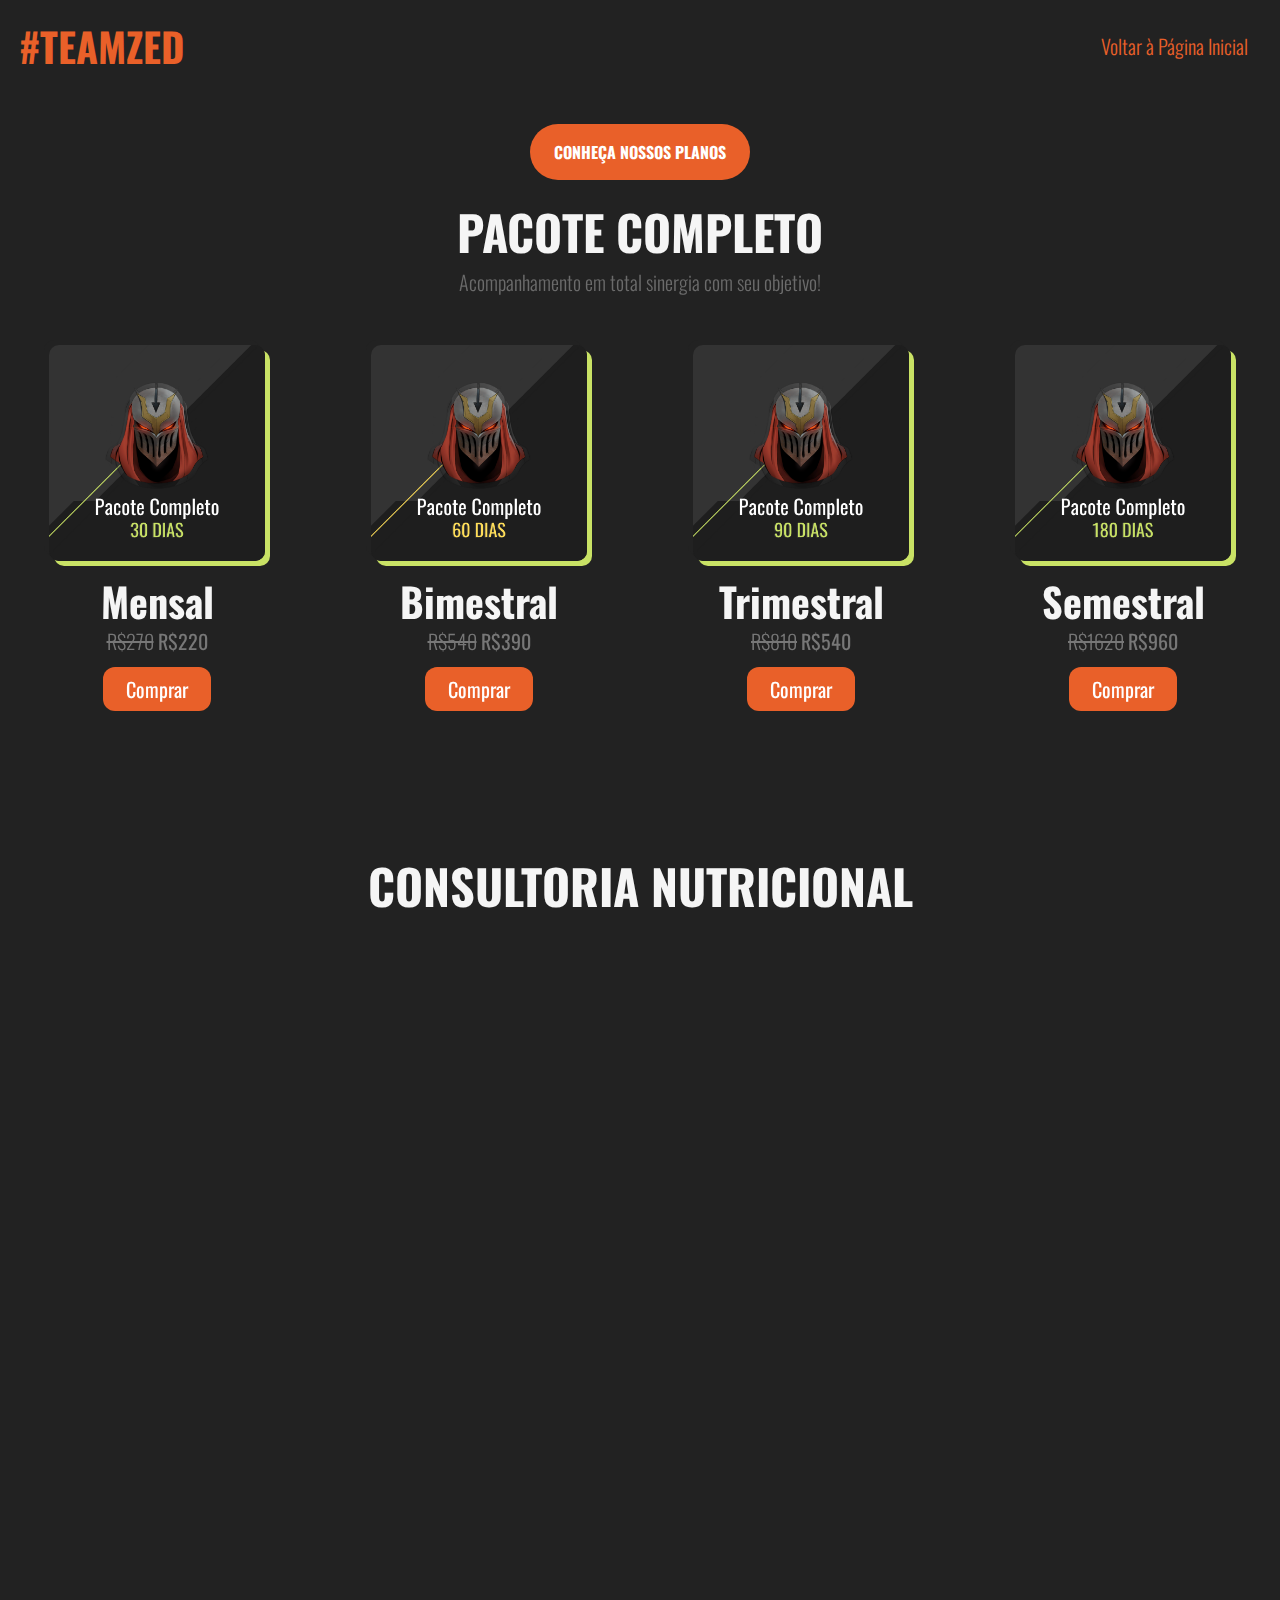
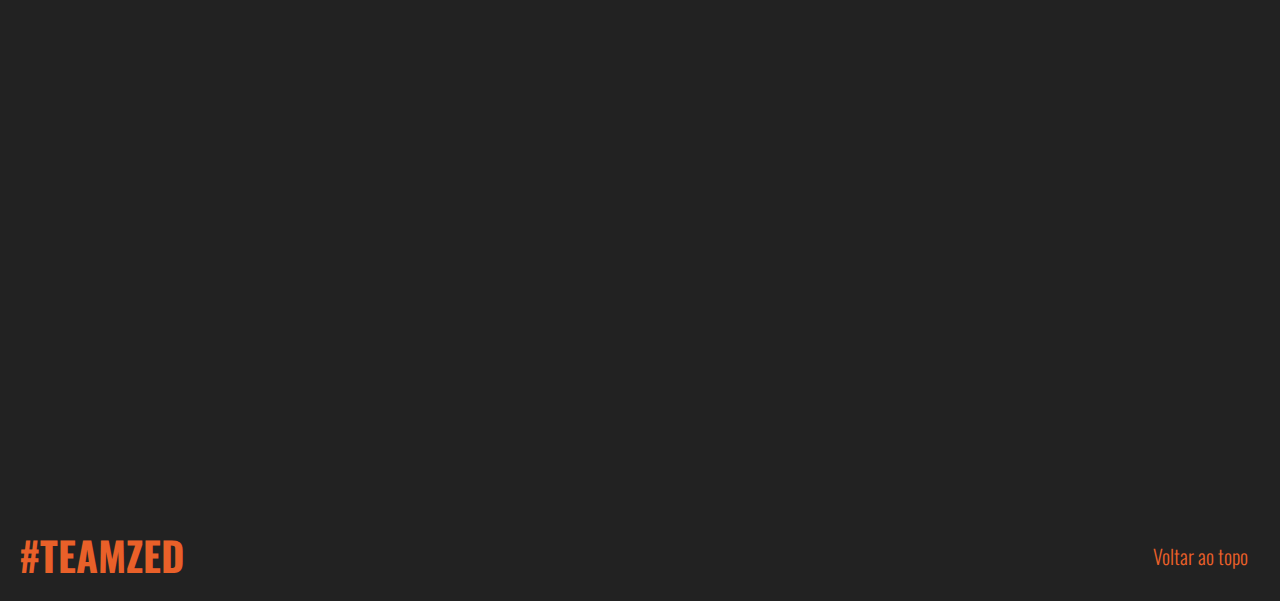
==== commit d9967513: "store fix" ====
--- a/src/pages/store.html
+++ b/src/pages/store.html
@@ -50,26 +50,34 @@
             data-aos-duration="900"
       >
         <div class="coach">
-          <img src="../images/c-30.png" class="planos-n" />
-          <h3>Plano Mensal</h3>
+          <img src="../images/c-30.png" class="planos-c" />
+          <h3>Mensal</h3>
           <div class="centerme">
-            <span><s>R$270</s> <b>R$200</b> | Duração de 30 dias.</span>
+            <span><s>R$270</s> <b>R$220</b></span>
           </div>
           <br><button class="buy-btn"><a rel='noopener noreferrer' target='_blank' href="https://www.asaas.com/c/711025036817"><span id="legenda">Comprar</span></a></button>
         </div>
         <div class="coach">
-          <img src="../images/c-90.png" class="planos-n" />
-          <h3>Plano Trimestral</h3>
+          <img src="../images/c-60.png" class="planos-c" />
+          <h3>Bimestral</h3>
           <div class="centerme">
-          <span><s>R$810</s> <b>R$540</b> | Duração de 90 dias.</span>
+            <span><s>R$540</s> <b>R$390</b></span>
+          </div>
+          <br><button class="buy-btn"><a rel='noopener noreferrer' target='_blank' href="https://www.asaas.com/c/745846759025"><span id="legenda">Comprar</span></a></button>
+        </div>
+        <div class="coach">
+          <img src="../images/c-90.png" class="planos-c" />
+          <h3>Trimestral</h3>
+          <div class="centerme">
+          <span><s>R$810</s> <b>R$540</b></span>
           </div>
           <br><button class="buy-btn"><a rel='noopener noreferrer' target='_blank' href="https://www.asaas.com/c/485150834156"><span id="legenda">Comprar</span></a></button>
         </div>
         <div class="coach">
-          <img src="../images/c-180.png" class="planos-n" />
-          <h3>Plano Semestral</h3>
+          <img src="../images/c-180.png" class="planos-c" />
+          <h3>Semestral</h3>
           <div class="centerme">
-            <span><s>R$1620</s> <b>R$960</b> | Duração de 180 dias.</span>
+            <span><s>R$1620</s> <b>R$960</b></span>
           </div>
           <br><button class="buy-btn"><a rel='noopener noreferrer' target='_blank' href="https://www.asaas.com/c/943779820385"><span id="legenda">Comprar</span></a></button>
         </div>
@@ -85,7 +93,7 @@
           data-aos="fade-up"
           data-aos-delay="200"
           data-aos-duration="900"
-      >Dieta, suplementação e acompanhamento.
+      >Dieta, suplementação e acompanhamento com <a id="legenda2" target=_blank href="https://instagram.com/zq1fit">Eduardo Zaqueu</a>.
       </p>
       <div class="box-loja">
         <div class="coach-container"
@@ -95,25 +103,25 @@
         >
           <div class="coach">
             <img src="../images/n-30.png" class="planos-n" />
-            <h3>Plano Mensal</h3>
+            <h3>Mensal</h3>
             <div class="centerme">
-              <span><b>R$150</b> | Duração de 30 dias.</span>
+              <span><b>R$150</b></span>
             </div>
             <br><button class="buy-btn"><a rel='noopener noreferrer' target='_blank' href="https://www.asaas.com/c/532279160494"><span id="legenda"><i class="bi bi-cart-check-fill"></i>Comprar</span></a></button>
           </div>
           <div class="coach">
             <img src="../images/n-90.png" class="planos-n" />
-            <h3>Plano Trimestral</h3>
+            <h3>Trimestral</h3>
             <div class="centerme">
-            <span><s>R$450</s> <b>R$390</b> | Duração de 90 dias.</span>
+            <span><s>R$450</s> <b>R$390</b></span>
             </div>
             <br><button class="buy-btn"><a rel='noopener noreferrer' target='_blank' href="https://www.asaas.com/c/782414583894"><span id="legenda">Comprar</span></a></button>
           </div>
           <div class="coach">
             <img src="../images/n-180.png" class="planos-n" />
-            <h3>Plano Semestral</h3>
+            <h3>Semestral</h3>
             <div class="centerme">
-              <span><s>R$900</s> <b>R$720</b> | Duração de 180 dias.</span>
+              <span><s>R$900</s> <b>R$720</b></span>
             </div>
             <br><button class="buy-btn"><a rel='noopener noreferrer' target='_blank' href="https://www.asaas.com/c/745830677777"><span id="legenda">Comprar</span></a></button>
           </div>
@@ -129,7 +137,7 @@
           data-aos="fade-up"
           data-aos-delay="200"
           data-aos-duration="900"
-      >Fichas de treino, periodização e acompanhamento.
+      >Fichas de treino, periodização e acompanhamento com <a id="legenda2" target=_blank href="https://instagram.com/vanderleimoraespro">Vanderlei Moraes</a>.
       </p>
       <div class="box-loja">
         <div class="coach-container"
@@ -138,26 +146,26 @@
             data-aos-duration="900"
         >
           <div class="coach">
-            <img src="../images/t-30.png" class="planos-n" />
-            <h3>Plano Mensal</h3>
+            <img src="../images/t-30.png" class="planos-t" />
+            <h3>Bimestral</h3>
             <div class="centerme">
-              <span><b>R$120</b> | Duração de 30 dias.</span>
+              <span><b>R$200</b></span>
             </div>
             <br><button class="buy-btn"><a rel='noopener noreferrer' target='_blank' href="https://www.asaas.com/c/293170056329"><span id="legenda">Comprar</span></a></button>
           </div>
           <div class="coach">
-            <img src="../images/t-90.png" class="planos-n" />
-            <h3>Plano Trimestral</h3>
+            <img src="../images/t-90.png" class="planos-t" />
+            <h3>Trimestral</h3>
             <div class="centerme">
-            <span><s>R$360</s> <b>R$300</b> | Duração de 90 dias.</span>
+            <span><s>R$360</s> <b>R$280</b></span>
             </div>
             <br><button class="buy-btn"><a rel='noopener noreferrer' target='_blank' href="https://www.asaas.com/c/253151747947"><span id="legenda">Comprar</span></a></button>
           </div>
           <div class="coach">
-            <img src="../images/t-180.png" class="planos-n" />
-            <h3>Plano Semestral</h3>
+            <img src="../images/t-180.png" class="planos-t" />
+            <h3>Semestral</h3>
             <div class="centerme">
-              <span><s>R$720</s> <b>R$540</b> | Duração de 180 dias.</span>
+              <span><s>R$720</s> <b>R$500</b></span>
             </div>
             <br><button class="buy-btn"><a rel='noopener noreferrer' target='_blank' href="https://www.asaas.com/c/029797451627"><span id="legenda">Comprar</span></a></button>
           </div>
--- a/src/css/store.style.css
+++ b/src/css/store.style.css
@@ -34,6 +34,25 @@
   color: white;
 }
 
+.coach-container {
+  width: 100vw;
+  max-width: 100vw;
+  display: flex;
+  align-items: center;
+  justify-content: space-between;
+  padding: 1rem;
+}
+
+.coach {
+  margin: 0 1rem;
+  padding: 0 1rem;
+  width: 250px;
+  display: flex;
+  flex-direction: column;
+  align-items: center;
+  justify-content: center;
+}
+
 .buy-btn {
   background-color: #e96029;
   border-color: transparent;
@@ -48,25 +67,56 @@
   background-color: #913c1b;
 }
 
+.planos-c {
+  height: 13.5rem;
+  width: 13.5rem;
+  transition: 0.4s;
+  border-radius: 10px;
+  box-shadow:  5px 5px 0px  #C9E265,  /*right*/
+                -5px -5px 0px rgb(34, 34, 34); /*left*/
+}
+
+.planos-c:hover {
+  transform: scale(0.95);
+  box-shadow:  15px 15px 0px rgb(201, 226, 101, 0.5),  /*right*/
+                -15px -15px 0px  rgb(34, 34, 34, 0.5); /*left*/
+}
+
 .planos-n {
   height: 13.5rem;
   width: 13.5rem;
   transition: 0.4s;
   border-radius: 10px;
-  box-shadow:  5px 5px 0px  rgb(233, 96, 41),  /*right*/
+  box-shadow:  5px 5px 0px  #7ED956,  /*right*/
                 -5px -5px 0px rgb(34, 34, 34); /*left*/
 }
 
 .planos-n:hover {
   transform: scale(0.95);
-  box-shadow:  15px 15px 0px rgb(233, 96, 41, 0.5),  /*right*/
+  box-shadow:  15px 15px 0px rgb(126, 217, 86, 0.5),  /*right*/
+                -15px -15px 0px  rgb(34, 34, 34, 0.5); /*left*/
+}
+
+.planos-t {
+  height: 13.5rem;
+  width: 13.5rem;
+  transition: 0.4s;
+  border-radius: 10px;
+  box-shadow:  5px 5px 0px  #C66AE0,  /*right*/
+                -5px -5px 0px rgb(34, 34, 34); /*left*/
+}
+
+.planos-t:hover {
+  transform: scale(0.95);
+  box-shadow:  15px 15px 0px rgb(198, 106, 224, 0.5),  /*right*/
                 -15px -15px 0px  rgb(34, 34, 34, 0.5); /*left*/
 }
 
 .box-loja {
   margin-top: 5.5rem;
-  padding: 3rem;
-  width: 100vw;
+  padding: 4rem 1rem;
+  width: 100%;
+  max-width: 100vw;
   display: flex;
   flex-direction: column;
   justify-content: center;
--- a/src/css/mobile.css
+++ b/src/css/mobile.css
@@ -115,7 +115,7 @@
 }
 
 /* 500w --------------------------------------------------------------------------------------------------------------------------------*/
-@media (max-width: 500px) {
+@media (max-width: 600px) {
 
   header {
     position: fixed;
@@ -302,4 +302,12 @@
     font-size: 1rem;
   }
 
+  .contato-info {
+    margin-top: 2rem;
+  }
+
+  body {
+    max-width: 100vw;
+  }
+
 }